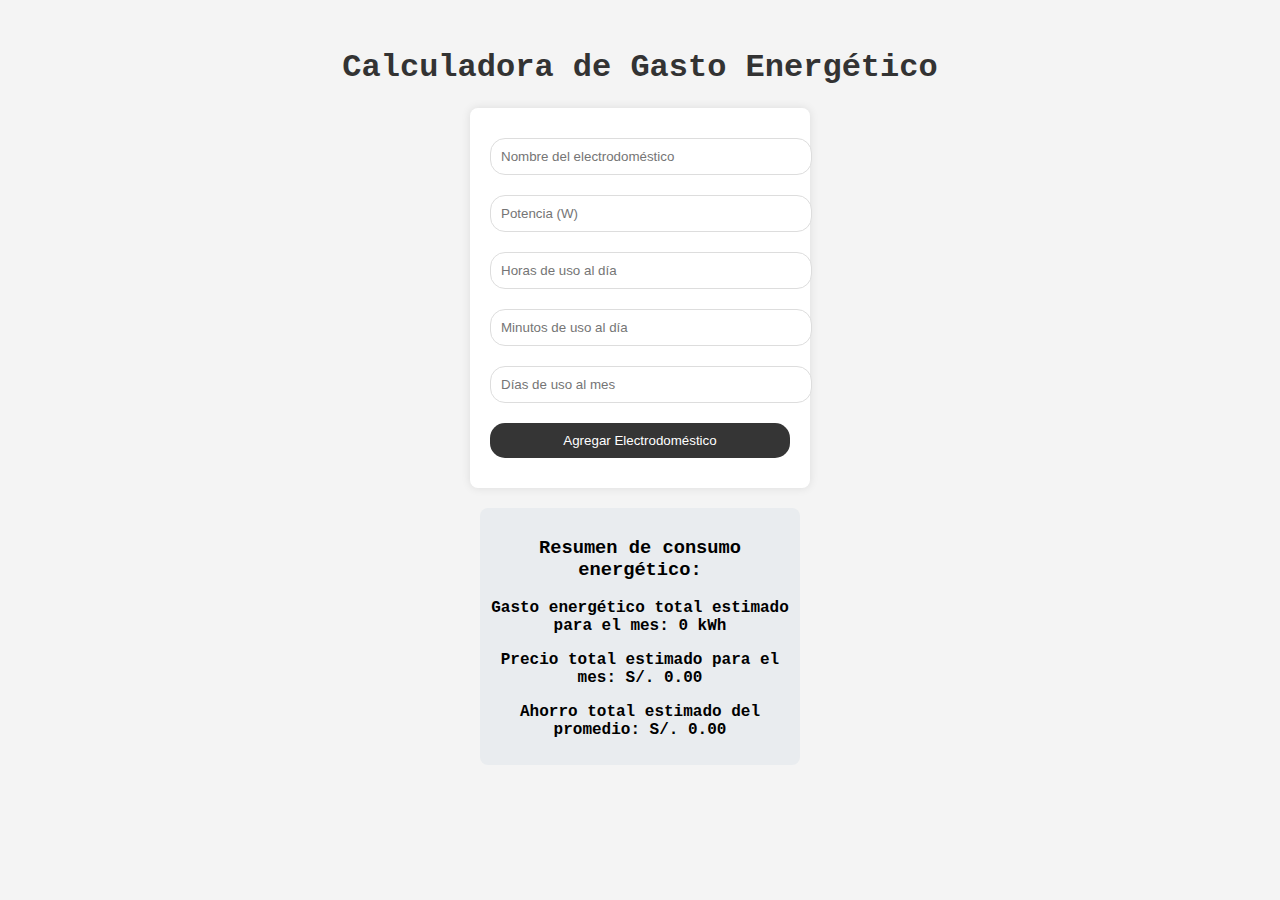
==== index.html @ e44fb615 "Add files via upload" ====
<!DOCTYPE html>
<html lang="es">
<head>
    <meta charset="UTF-8">
    <meta name="viewport" content="width=device-width, initial-scale=1.0">
    <title>Calculadora de Gasto Energético</title>
    <link rel="stylesheet" href="styles.css">
</head>
<body>

    <h1>Calculadora de Gasto Energético</h1>
    <form id="energyForm">
        <!-- Campo de texto con autocompletado -->
        <input type="text" id="nombre" placeholder="Nombre del electrodoméstico" list="electrodomesticos" required>
        <datalist id="electrodomesticos">
            <!-- Lista de opciones de autocompletado -->
            <option value="Refrigerador"></option>
            <option value="Televisor"></option>
            <option value="Lavadora"></option>
            <option value="Microondas"></option>
            <option value="Computadora"></option>
            <option value="Aire Acondicionado"></option>
            <option value="Calentador de Agua"></option>
            <option value="Ventilador"></option>
            <option value="Plancha"></option>
            <option value="Horno Eléctrico"></option>
            <option value="Licuadora"></option>
            <option value="Secadora de Ropa"></option>
            <option value="Lavavajillas"></option>
            <option value="Cafetera"></option>
            <option value="Aspiradora"></option>
            <option value="Tostadora"></option>
            <option value="Router Wi-Fi"></option>
            <option value="Lámpara de Escritorio"></option>
            <option value="Hervidor Eléctrico"></option>
            <option value="Consola de Videojuegos"></option>
            <option value="Impresora"></option>
            <option value="Purificador de Aire"></option>
            <option value="Televisor Smart TV"></option>
            <option value="DVD/Blu-Ray"></option>
            <option value="Radio/Parlantes"></option>
            <option value="Congelador"></option>
        </datalist>
        <input type="number" id="potencia" placeholder="Potencia (W)" required>
        <input type="number" id="horas" placeholder="Horas de uso al día" required>
        <input type="number" id="minutos" placeholder="Minutos de uso al día" required>
        <input type="number" id="dias" placeholder="Días de uso al mes" required>
        <button type="button" onclick="agregarElectrodomestico()">Agregar Electrodoméstico</button>
    </form>

    <div class="resultado" id="resultado">
        <h3>Resumen de consumo energético:</h3>
        <ul id="listaElectrodomesticos"></ul>
        <p><strong>Gasto energético total estimado para el mes:</strong> <span id="gastoTotal">0</span> kWh</p>
        <p><strong>Precio total estimado para el mes:</strong> S/. <span id="precioTotal">0.00</span></p>
        <p><strong>Ahorro total estimado del promedio:</strong> S/. <span id="ahorroTotal">0.00</span></p>
    </div>

    <script src="script.js"></script>
</body>
</html>
---- styles.css ----
body {
    font-family: 'Courier New', monospace;
    background-color: #f4f4f4;
    display: flex;
    justify-content: center;
    align-items: center;
    flex-direction: column;
    padding: 20px;
}

h1 {
    color: #333;
}

form {
    background: #fff;
    padding: 20px;
    border-radius: 8px;
    box-shadow: 0 0 10px rgba(0, 0, 0, 0.1);
    width: 300px;
}

input, button {
    width: 100%;
    padding: 10px;
    margin: 10px 0;
    border: 1px solid #ddd;
    border-radius: 15px;
}

button {
    background-color: #353535;
    color: #fff;
    cursor: pointer;
    border: none;
}

button:hover {
    background-color: #353535;
}

.resultado {
    margin-top: 20px;
    background: #e9ecef;
    padding: 10px;
    border-radius: 8px;
    width: 300px;
    text-align: center;
}

ul {
    list-style-type: none;
    padding: 0;
}

p {
    font-weight: bold;
}
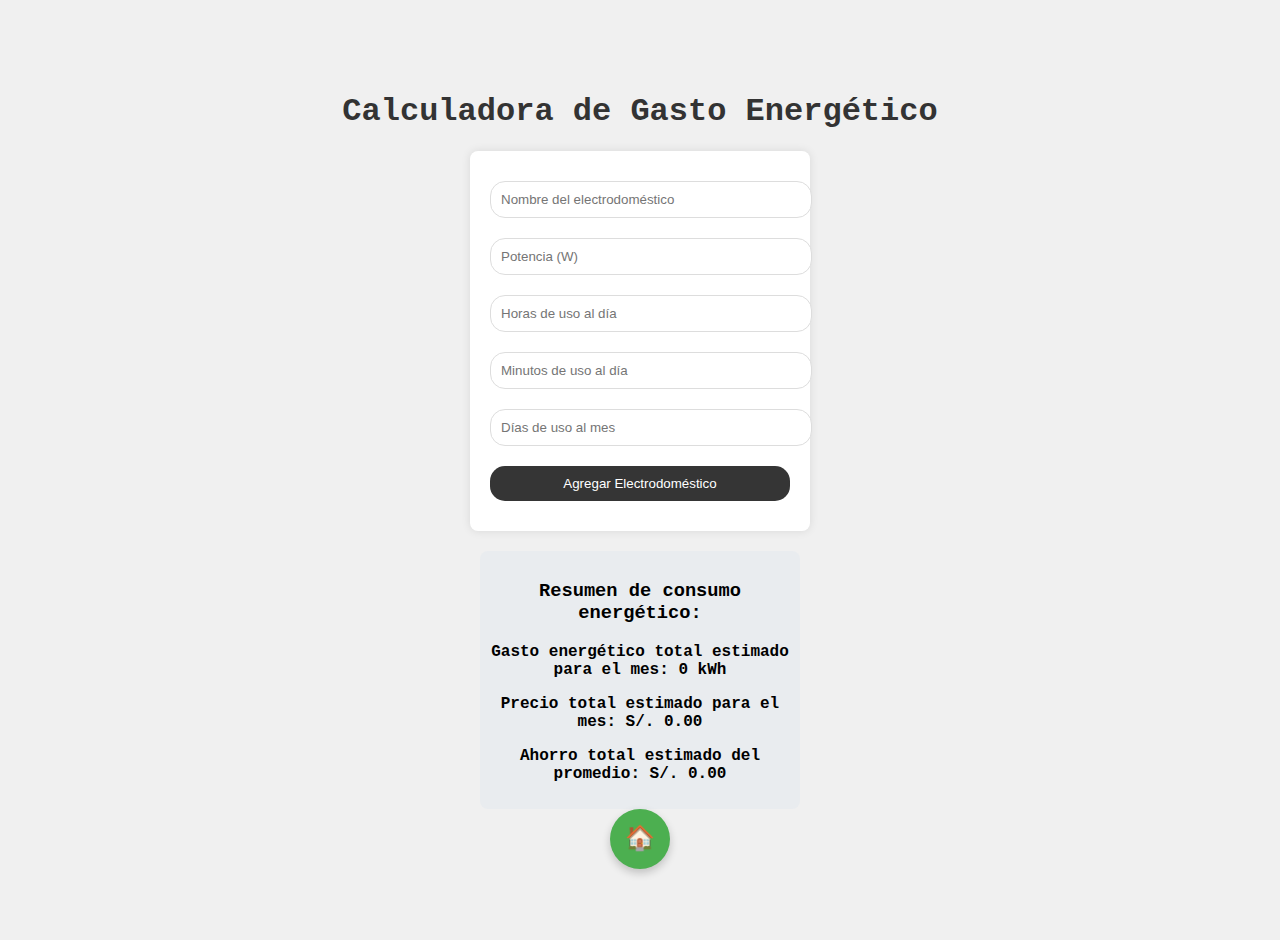
==== commit fa968ff7: "Update index.html" ====
--- a/index.html
+++ b/index.html
@@ -5,6 +5,10 @@
     <meta name="viewport" content="width=device-width, initial-scale=1.0">
     <title>Calculadora de Gasto Energético</title>
     <link rel="stylesheet" href="styles.css">
+    <meta charset="UTF-8">
+    <meta name="viewport" content="width=device-width, initial-scale=1.0">
+    <link rel="stylesheet" href="styles.css">
+    <title>Botón Redondo de Inicio</title>
 </head>
 <body>
 
@@ -57,5 +61,6 @@
     </div>
 
     <script src="script.js"></script>
+    <a href="principal.html" class="boton-inicio">🏠</a>
 </body>
 </html>
--- a/styles.css
+++ b/styles.css
@@ -52,6 +52,35 @@
     list-style-type: none;
     padding: 0;
 }
+body {
+    display: flex;
+    justify-content: center;
+    align-items: center;
+    height: 100vh;
+    background-color: #f0f0f0;
+    margin: 0;
+}
+
+.boton-inicio {
+    display: flex;
+    justify-content: center;
+    align-items: center;
+    width: 60px; /* Ancho del botón */
+    height: 60px; /* Alto del botón */
+    background-color: #4CAF50; /* Color de fondo */
+    color: white; /* Color del texto */
+    border: none; /* Sin borde */
+    border-radius: 50%; /* Hacer el botón redondo */
+    font-size: 24px; /* Tamaño del ícono */
+    text-decoration: none; /* Eliminar subrayado */
+    box-shadow: 0 4px 8px rgba(0, 0, 0, 0.2); /* Sombra */
+    transition: background-color 0.3s, transform 0.3s; /* Transiciones suaves */
+}
+
+.boton-inicio:hover {
+    background-color: #45a049; /* Color de fondo al pasar el ratón */
+    transform: scale(1.1); /* Aumentar tamaño al pasar el ratón */
+}
 
 p {
     font-weight: bold;
--- a/styles.css
+++ b/styles.css
@@ -52,6 +52,35 @@
     list-style-type: none;
     padding: 0;
 }
+body {
+    display: flex;
+    justify-content: center;
+    align-items: center;
+    height: 100vh;
+    background-color: #f0f0f0;
+    margin: 0;
+}
+
+.boton-inicio {
+    display: flex;
+    justify-content: center;
+    align-items: center;
+    width: 60px; /* Ancho del botón */
+    height: 60px; /* Alto del botón */
+    background-color: #4CAF50; /* Color de fondo */
+    color: white; /* Color del texto */
+    border: none; /* Sin borde */
+    border-radius: 50%; /* Hacer el botón redondo */
+    font-size: 24px; /* Tamaño del ícono */
+    text-decoration: none; /* Eliminar subrayado */
+    box-shadow: 0 4px 8px rgba(0, 0, 0, 0.2); /* Sombra */
+    transition: background-color 0.3s, transform 0.3s; /* Transiciones suaves */
+}
+
+.boton-inicio:hover {
+    background-color: #45a049; /* Color de fondo al pasar el ratón */
+    transform: scale(1.1); /* Aumentar tamaño al pasar el ratón */
+}
 
 p {
     font-weight: bold;
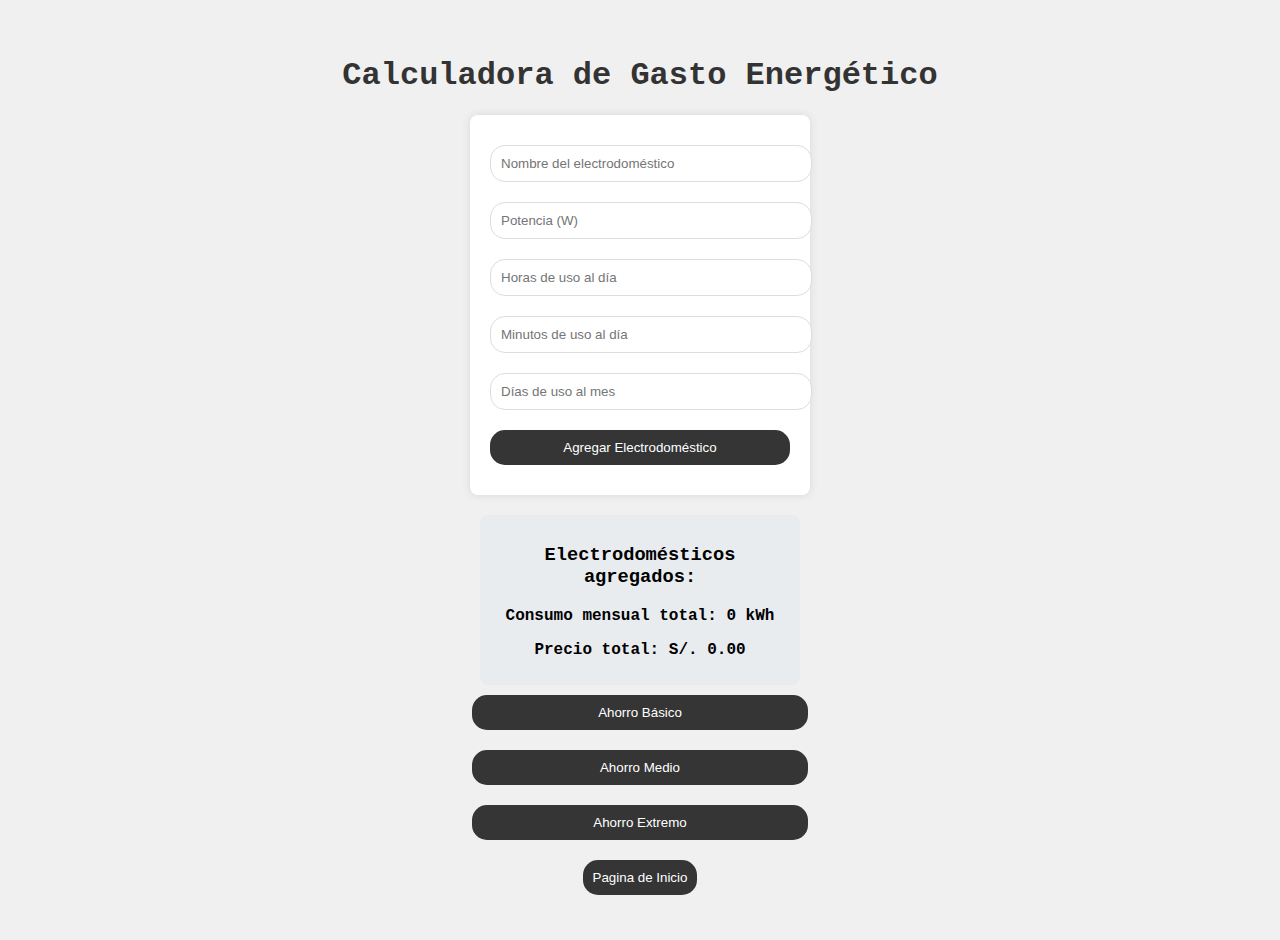
==== commit e287f6a7: "Update index.html" ====
--- a/index.html
+++ b/index.html
@@ -5,46 +5,11 @@
     <meta name="viewport" content="width=device-width, initial-scale=1.0">
     <title>Calculadora de Gasto Energético</title>
     <link rel="stylesheet" href="styles.css">
-    <meta charset="UTF-8">
-    <meta name="viewport" content="width=device-width, initial-scale=1.0">
-    <link rel="stylesheet" href="styles.css">
-    <title>Botón Redondo de Inicio</title>
 </head>
 <body>
-
     <h1>Calculadora de Gasto Energético</h1>
     <form id="energyForm">
-        <!-- Campo de texto con autocompletado -->
-        <input type="text" id="nombre" placeholder="Nombre del electrodoméstico" list="electrodomesticos" required>
-        <datalist id="electrodomesticos">
-            <!-- Lista de opciones de autocompletado -->
-            <option value="Refrigerador"></option>
-            <option value="Televisor"></option>
-            <option value="Lavadora"></option>
-            <option value="Microondas"></option>
-            <option value="Computadora"></option>
-            <option value="Aire Acondicionado"></option>
-            <option value="Calentador de Agua"></option>
-            <option value="Ventilador"></option>
-            <option value="Plancha"></option>
-            <option value="Horno Eléctrico"></option>
-            <option value="Licuadora"></option>
-            <option value="Secadora de Ropa"></option>
-            <option value="Lavavajillas"></option>
-            <option value="Cafetera"></option>
-            <option value="Aspiradora"></option>
-            <option value="Tostadora"></option>
-            <option value="Router Wi-Fi"></option>
-            <option value="Lámpara de Escritorio"></option>
-            <option value="Hervidor Eléctrico"></option>
-            <option value="Consola de Videojuegos"></option>
-            <option value="Impresora"></option>
-            <option value="Purificador de Aire"></option>
-            <option value="Televisor Smart TV"></option>
-            <option value="DVD/Blu-Ray"></option>
-            <option value="Radio/Parlantes"></option>
-            <option value="Congelador"></option>
-        </datalist>
+        <input type="text" id="nombre" placeholder="Nombre del electrodoméstico" required>
         <input type="number" id="potencia" placeholder="Potencia (W)" required>
         <input type="number" id="horas" placeholder="Horas de uso al día" required>
         <input type="number" id="minutos" placeholder="Minutos de uso al día" required>
@@ -53,14 +18,25 @@
     </form>
 
     <div class="resultado" id="resultado">
-        <h3>Resumen de consumo energético:</h3>
+        <h3>Electrodomésticos agregados:</h3>
         <ul id="listaElectrodomesticos"></ul>
-        <p><strong>Gasto energético total estimado para el mes:</strong> <span id="gastoTotal">0</span> kWh</p>
-        <p><strong>Precio total estimado para el mes:</strong> S/. <span id="precioTotal">0.00</span></p>
-        <p><strong>Ahorro total estimado del promedio:</strong> S/. <span id="ahorroTotal">0.00</span></p>
+        <p><strong>Consumo mensual total:</strong> <span id="gastoTotal">0</span> kWh</p>
+        <p><strong>Precio total:</strong> S/. <span id="precioTotal">0.00</span></p>
+    </div>
+
+    <div class="botones">
+        <button class="verde" onclick="calcularAhorro(0.25)">Ahorro Básico</button>
+        <button class="amarillo" onclick="calcularAhorro(0.35)">Ahorro Medio</button>
+        <button class="rojo" onclick="calcularAhorro(0.50)">Ahorro Extremo</button>
+    </div>
+
+    <div id="recomendaciones"></div>
+
+    <div class="botones">
+        <button onclick="irAOtraPagina()">Pagina de Inicio</button>
     </div>
 
     <script src="script.js"></script>
-    <a href="principal.html" class="boton-inicio">🏠</a>
 </body>
 </html>
+
